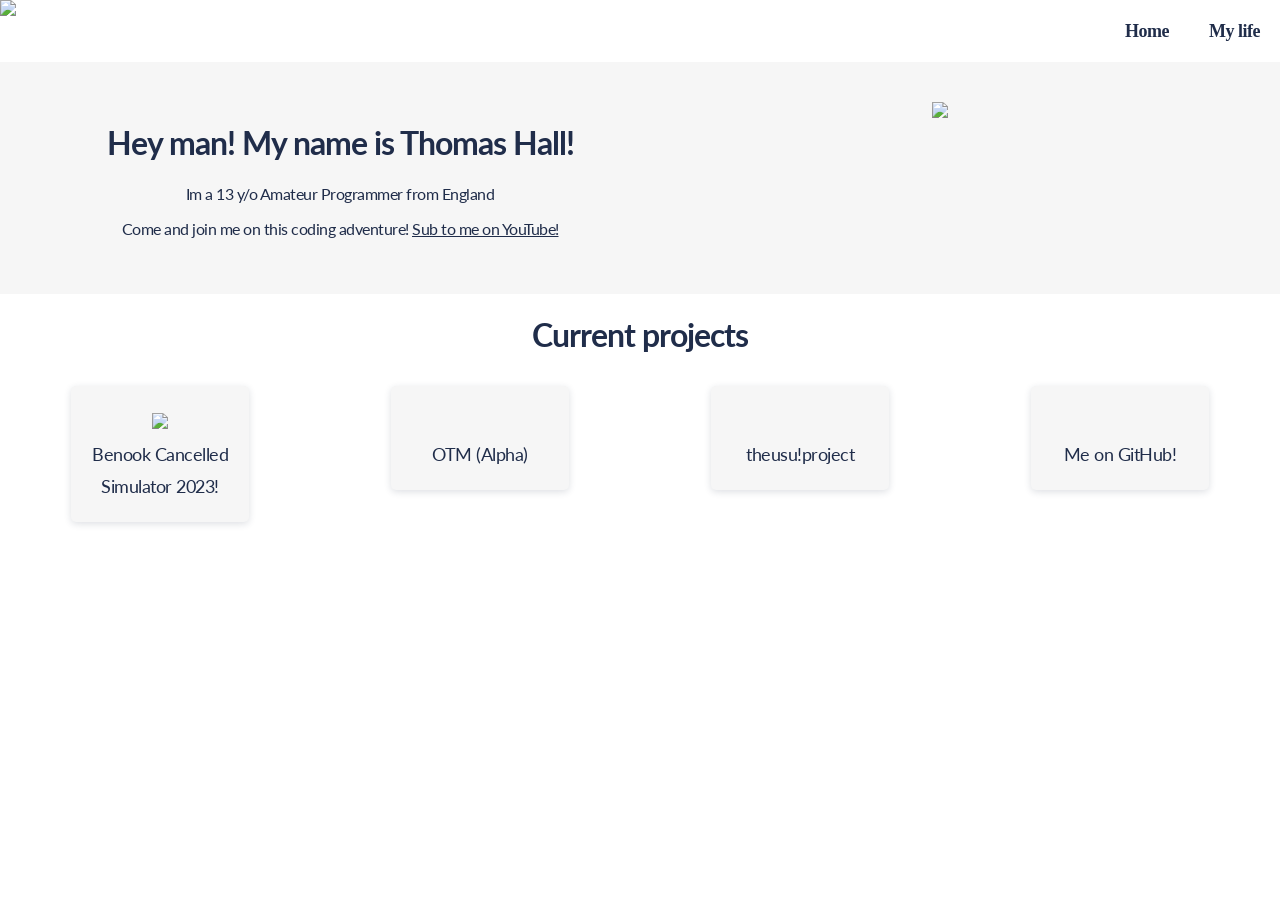
==== index.html @ 7e66f644 "Update index.html" ====
<!DOCTYPE html>
<html lang="en">
    <head>
        <title>WavetecRR</title>
        <meta name="viewport" content="width=device-width, initial-scale=1">
        <link href="https://fonts.googleapis.com/css?family=Lato|PT+Sans&display=swap" rel="stylesheet">
        <link rel="preconnect" href="https://fonts.gstatic.com">
<link href="https://fonts.googleapis.com/css2?family=Yantramanav&display=swap" rel="stylesheet">
    <meta name="viewport" content="width=device-width, initial-scale=1">
    <link rel="shortcut icon" type="image/x-icon" href="https://img.rec.net/az9td0gpk8id1dvz6zayithgd.jpg?cropSquare=true&width=192&height=192">
    <meta name="description" content="WavetecRR's Personal website innit"/>
        <meta property="og:image" content="https://files.catbox.moe/whvnnc.png"/>
        <meta property="og:image:secure_url" content="https://img.rec.net/az9td0gpk8id1dvz6zayithgd.jpg?cropSquare=true&width=192&height=192" />
        <link rel="stylesheet" href="https://d1azc1qln24ryf.cloudfront.net/114779/Socicon/style-cf.css?u8vidh">
        

        <!-- Styles -->
        <link rel="stylesheet" href="/styles/stylesheet.css">
        <link rel="stylesheet" href="/styles/homepage.css">
    </head>
    <body>
        <nav>
            <ul>
                <a href="/"><li class="logo"><img src="https://img.rec.net/az9td0gpk8id1dvz6zayithgd.jpg?cropSquare=true&width=192&height=192"></li></a>
                <a href="/life"><li>My life</li></a>
                <a href="/"><li>Home</li></a>
            </ul>
        </nav>
        <div class="top-section">
            <center>
                <h1>Hey man! My name is Thomas Hall!</h1>
                <p>Im a 13 y/o Amateur Programmer from England</p>
                <p>Come and join me on this coding adventure! <a href="https://youtube.co.uk/@wavetecrr">Sub to me on YouTube!</a></p>
               
            </center>
            <center class="second-part">
                <img src="https://img.rec.net/az9td0gpk8id1dvz6zayithgd.jpg?cropSquare=true&width=192&height=192" width="180px">
            </center>
        </div>
        <center><h1>Current projects</h1></center>
        <div class="homepage-grid" id="items4">
            <center>
                <a href="https://wavetecrr.github.io/bcs">
                    <button class="normal"><img src="https://wavetecrr.github.io/bcs/logo.png">
                        <br>
                        Benook Cancelled Simulator 2023!
                    </button>
                </a>
            </center>
            
            <center>
                <a href="/otm">
                    <button class="normal"><img src="" id="hyperlink">
                        <br>
                        OTM (Alpha)
                    </button>
                </a>
            </center>

            <center>
                <a href="/usu">
                    <button class="normal"><img src="">
                        <br>
                        theusu!project
                    </button>
                </a>
            </center>

            <center>
                <a href="https://github.com/wavetecrr">
                    <button class="normal"><img src="">
                        <br>
                        Me on GitHub!
                    </button>
                </a>
            </center>
        </div>
    </body>
</html>
---- styles/stylesheet.css ----
body {
    margin: 0;
    color: #202d4a;
    font-family: Lato;
    letter-spacing: -0.5px;
    font-size: 16px;
}
h1, h2, h3, h4, h5, h6 {
    font-family: Lato;
    letter-spacing: -1px;
}
button.normal {
    background: #f6f6f6;
    color: #202d4a;
    border: 0;
    box-shadow: 0px 2px 7px 0px #202d4a26;
    cursor: pointer;
    font-size: 18px;
    font-family: Lato;
    padding: 20px;
    border-radius: 5px;
    transition: 0.2s;
    letter-spacing: -0.5px;
    line-height: 32px;
    width: 178px;
}
button.normal img {
    width: 100%;
    max-width: 138px;
}
.homepage-grid button.normal {
    margin: 10px;
}
button.normal:hover {
    box-shadow: 0px 2px 7px 0px #202d4a40;
    transform: translate(0px, -5px);
}
nav li {
    float: right;
    border-top: 3px solid transparent;
    transition: 0.2s;
    font-family: Avenir;
    font-weight: bold;
    padding: 18px 20px;
    color: #202d4a;
    letter-spacing: -0.5px;
    font-size: 18px;
}
nav .logo {
    float: left;
    padding: 0;
    border: 0;
}
nav .logo img {
    height: 62px;
}
nav li:hover {
    border-top-color: #395083;
}
nav ul {
    list-style-type: none;
    margin: 0;
    padding: 0;
}
nav {
    display: flow-root;
    height: 62px;
}
@font-face {
    font-family: Avenir;
    src: url("/fonts/AvenirBold.otf") format("opentype"), url("/fonts/AvenirRegular.otf") format("opentype"), url("/fonts/AvenirLight.otf") format("opentype")
}
@font-face {
    font-family: Avenir;
    src: url("/fonts/Avenir.ttf") format("truetype")
}

/* Categories */
.category-header-container {
    height: 150px;
    width: 100%;
    overflow: hidden;
    background-position-y: center;
    background-size: cover;
}
.category-header-container#lkg {
    background-image: url(/images/lekrkoekj-fast.gif);
    background-color: white;
    background-repeat: repeat;
    background-size: contain;
}
.category-header-overlay {
    height: 150px;
    width: 100%;
    background: #1317198c;
    vertical-align: middle;
    backdrop-filter: blur(4px);
}
.category-header-overlay h1 {
    color: white;
    margin: 0;
    font-size: 80px;
}
@media only screen and (max-width: 930px) {
    .category-header-overlay h1 {
        font-size: 45px !important;
    }
    .category-header-title-container {
        transform: translateY(42px) !important;
    }
}
.category-header-title-container {
    transform: translateY(15px);
}
.category-grid {
    display: grid;
    grid-template-columns: calc(100% / 7) calc(100% / 7) calc(100% / 7) calc(100% / 7) calc(100% / 7) calc(100% / 7) calc(100% / 7);
    padding: 10px;
}
.category-button {
    border-radius: 5px;
    font-size: 16px;
    border: 0;
    padding: 0px 0px 10px 0px;
    overflow: hidden;
    cursor: pointer;
    margin-bottom: 10px;
    max-width: 162px;
    width: 100%;
    background: white;
    font-family: Avenir;
    transition: 0.3s;
    box-shadow: 0px 4px 30px 0px rgba(34,56,101,0.1);   
}
.category-button span {
    padding: 5px;
}
.category-button#blocked {
    color: #ea5f5f;
}
.category-button#blocked:hover span {
    font-size: 0px;
}
.category-button#blocked:hover span::after {
    font-size: 16px;
    content: 'Geblokkeerd!';
}
.category-button:hover, .category-button#blocked:hover {
    box-shadow: 0px 4px 30px 0px rgba(34, 56, 101, 0.18);
    color: #5facea;
}
.category-button img {
    width: 162px;
    height: 162px;
    padding-bottom: 5px;
}
@media only screen and (max-width: 1279px) {
    .category-grid {
        grid-template-columns: calc(100% / 6) calc(100% / 6) calc(100% / 6) calc(100% / 6) calc(100% / 6) calc(100% / 6);
    }
}
@media only screen and (max-width: 1060px) {
    .category-grid {
        grid-template-columns: 20% 20% 20% 20% 20%;
    }
}
@media only screen and (max-width: 875px) {
    .category-grid {
        grid-template-columns: 25% 25% 25% 25%;
    }
}
@media only screen and (max-width: 720px) {
    .category-grid {
        grid-template-columns: calc(100% / 3) calc(100% / 3) calc(100% / 3);
    }
}
@media only screen and (max-width:  540px) {
    .category-grid {
        grid-template-columns: 50% 50%;
    }
}
@media only screen and (max-width:  345px) {
    .category-grid {
        grid-template-columns: 100%;
    }
}

/* Game pages */
button#fullscreen {
    position: absolute;
    border-radius: 0px 0px 5px 0px;
    background: #ffffffe3;
    font-family: Avenir;
    font-size: 16px;
    padding: 20px;
    cursor: pointer;
    box-shadow: 0px 4px 30px 0px rgba(34,56,101,0.1);
    border: 0;
    transition: 0.3s;
}
button#fullscreen:hover {
    box-shadow: 0px 4px 30px 0px rgba(34, 56, 101, 0.18);
    background: white;
}
div#container object {
    box-shadow: 0px 4px 30px 0px rgba(34,56,101,0.1);
}
div#container {
    margin: 25px;
}
body.dark img[alt="Andere Geems"] {
    filter: invert(1);
}
div#container object, div#container iframe {
    width: 85vw;
    height: 100vh;
    border: 0;
}
.lkd-links {
    display: grid;
    grid-template-columns: calc(100% / 3) calc(100% / 3) calc(100% / 3);
}
@media (prefers-color-scheme: dark) {
    body {
        background: #131719;
        color: #e8e8e8;
    }
    nav li {
        color: #e8e8e8;
    }
    nav li:hover {
        border-top-color: #e8e8e8;
    }
    button.normal {
        background: #1b2022;
        color: #e8e8e8;
    }
    button.normal:hover {
        color: white;
    }
}
---- styles/homepage.css ----
.top-section {
    background: #f6f6f6;
    color: #202d4a;
    display: grid;
    grid-template-columns: 50% 50%;
    padding: 40px;
}
.top-section a {
    color: #202d4a;
    transition: 0.2s;
}
.top-section a:hover {
    color: #395083;
}
@font-face {
    font-family: 'Socicon';
    src:  url('/fonts/socicon/Socicon.eot');
    src:  url('/fonts/socicon/Socicon.eot#iefix') format('embedded-opentype'),
      url('/fonts/socicon/Socicon.woff2') format('woff2'),
      url('/fonts/socicon/Socicon.ttf') format('truetype'),
      url('/fonts/socicon/Socicon.woff') format('woff'),
      url('/fonts/socicon/Socicon.svg#Socicon') format('svg');
    font-weight: normal;
    font-style: normal;
  }
.social-icon {
    font-family: 'Socicon' !important;
    text-decoration: none;
    font-size: 46px;
    margin: 15px;
}
.homepage-grid#items4 {
    display: grid;
    grid-template-columns: 25% 25% 25% 25%;
}
.homepage-grid#items3 {
    display: grid;
    grid-template-columns: calc(100% / 3) calc(100% / 3) calc(100% / 3);
}
.homepage-grid#items2 {
    display: grid;
    grid-template-columns: 50% 50%;
}
.homepage-grid#items7 {
    display: grid;
    grid-template-columns: calc(100% / 7) calc(100% / 7) calc(100% / 7) calc(100% / 7) calc(100% / 7) calc(100% / 7) calc(100% / 7);
}
@media only screen and (max-width: 930px) {
    .second-part {
        display: none;
    }
    .top-section {
        grid-template-columns: 100%;
    }
}
@media only screen and (max-width: 1500px) {
    .homepage-grid#items7 {
        grid-template-columns: calc(100% / 6) calc(100% / 6) calc(100% / 6) calc(100% / 6) calc(100% / 6) calc(100% / 6);
    }
}
@media only screen and (max-width: 1323px) {
    .homepage-grid#items7 {
        grid-template-columns: 20% 20% 20% 20% 20%;
    }
}
@media only screen and (max-width: 1111px) {
    .homepage-grid#items7 {
        grid-template-columns: 25% 25% 25% 25%;
    }
}
@media only screen and (max-width: 891px) {
    .homepage-grid#items7 {
        grid-template-columns: calc(100% / 3) calc(100% / 3) calc(100% / 3);
    }
}
@media only screen and (max-width: 680px) {
    .homepage-grid#items7, .homepage-grid#items3 {
        grid-template-columns: 50% 50%;
    }
}
@media only screen and (max-width: 470px) {
    .homepage-grid#items7, .homepage-grid#items3, .homepage-grid#items2 {
        grid-template-columns: 100%;
    }
}
@media (prefers-color-scheme: dark) {
    .top-section {
        background: #1b2022;
        color: #e8e8e8;
    }
    .top-section a {
        color: #e8e8e8;
    }
    .top-section a:hover {
        color: white;
    }
    img#hyperlink {
        filter: invert(1);
    }
}
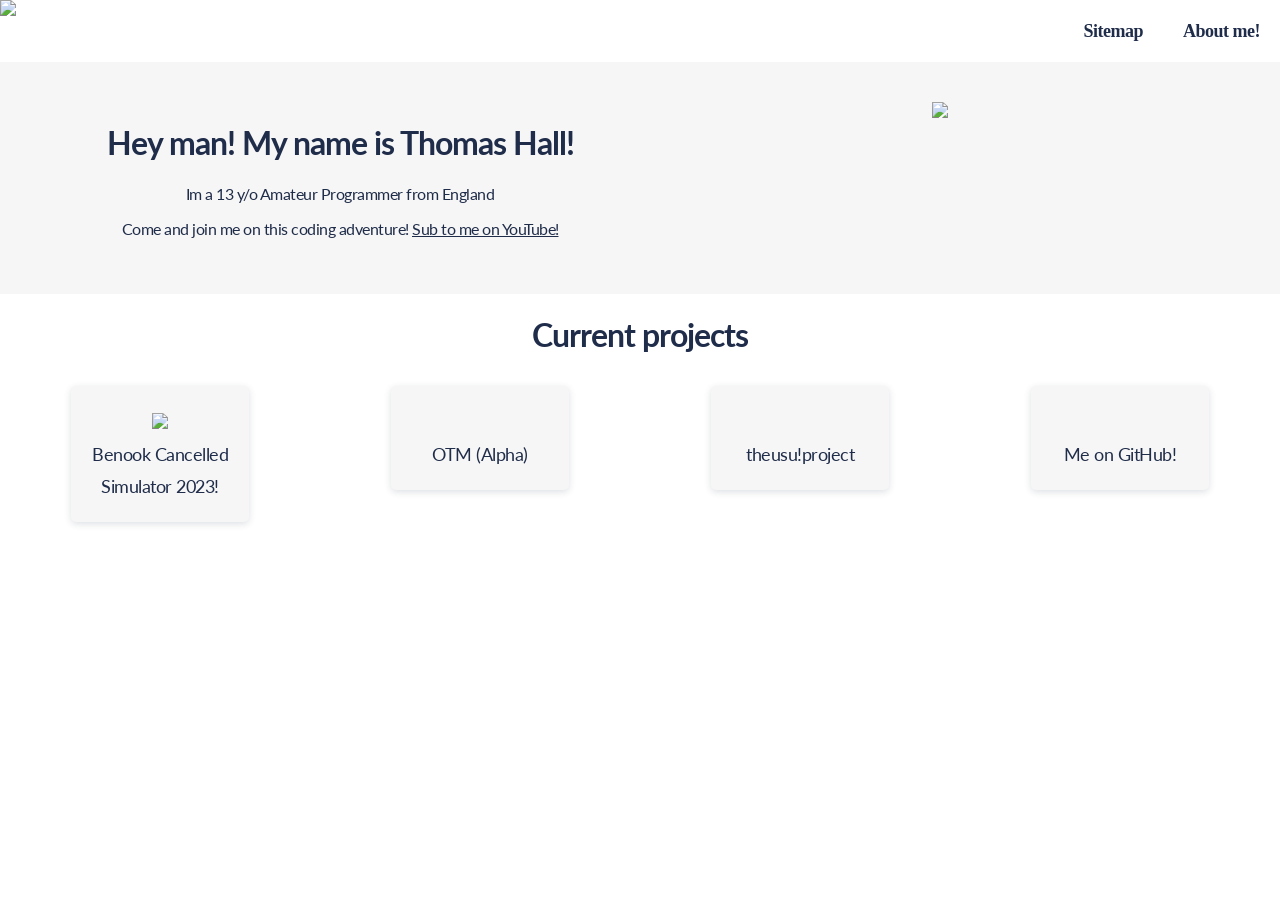
==== commit 8f63f60d: "Update index.html" ====
--- a/index.html
+++ b/index.html
@@ -9,8 +9,8 @@
     <meta name="viewport" content="width=device-width, initial-scale=1">
     <link rel="shortcut icon" type="image/x-icon" href="https://img.rec.net/az9td0gpk8id1dvz6zayithgd.jpg?cropSquare=true&width=192&height=192">
     <meta name="description" content="WavetecRR's Personal website innit"/>
-        <meta property="og:image" content="https://files.catbox.moe/whvnnc.png"/>
-        <meta property="og:image:secure_url" content="https://img.rec.net/az9td0gpk8id1dvz6zayithgd.jpg?cropSquare=true&width=192&height=192" />
+        <meta property="og:image" content="https://img.rec.net/9zx14uhvru0cu4iujfwxn5iuw.jpg?cropSquare=true&width=192&height=192"/>
+        <meta property="og:image:secure_url" content="https://img.rec.net/9zx14uhvru0cu4iujfwxn5iuw.jpg?cropSquare=true&width=192&height=192" />
         <link rel="stylesheet" href="https://d1azc1qln24ryf.cloudfront.net/114779/Socicon/style-cf.css?u8vidh">
         
 
@@ -21,9 +21,9 @@
     <body>
         <nav>
             <ul>
-                <a href="/"><li class="logo"><img src="https://img.rec.net/az9td0gpk8id1dvz6zayithgd.jpg?cropSquare=true&width=192&height=192"></li></a>
-                <a href="/life"><li>My life</li></a>
-                <a href="/"><li>Home</li></a>
+                <a href="/"><li class="logo"><img src="https://img.rec.net/9zx14uhvru0cu4iujfwxn5iuw.jpg?cropSquare=true&width=192&height=192"></li></a>
+                <a href="/wavetecrr"><li>About me!</li></a>
+                <a href="/sitemap"><li>Sitemap</li></a>
             </ul>
         </nav>
         <div class="top-section">
@@ -34,7 +34,7 @@
                
             </center>
             <center class="second-part">
-                <img src="https://img.rec.net/az9td0gpk8id1dvz6zayithgd.jpg?cropSquare=true&width=192&height=192" width="180px">
+                <img src="https://img.rec.net/9zx14uhvru0cu4iujfwxn5iuw.jpg?cropSquare=true&width=192&height=192" width="180px">
             </center>
         </div>
         <center><h1>Current projects</h1></center>
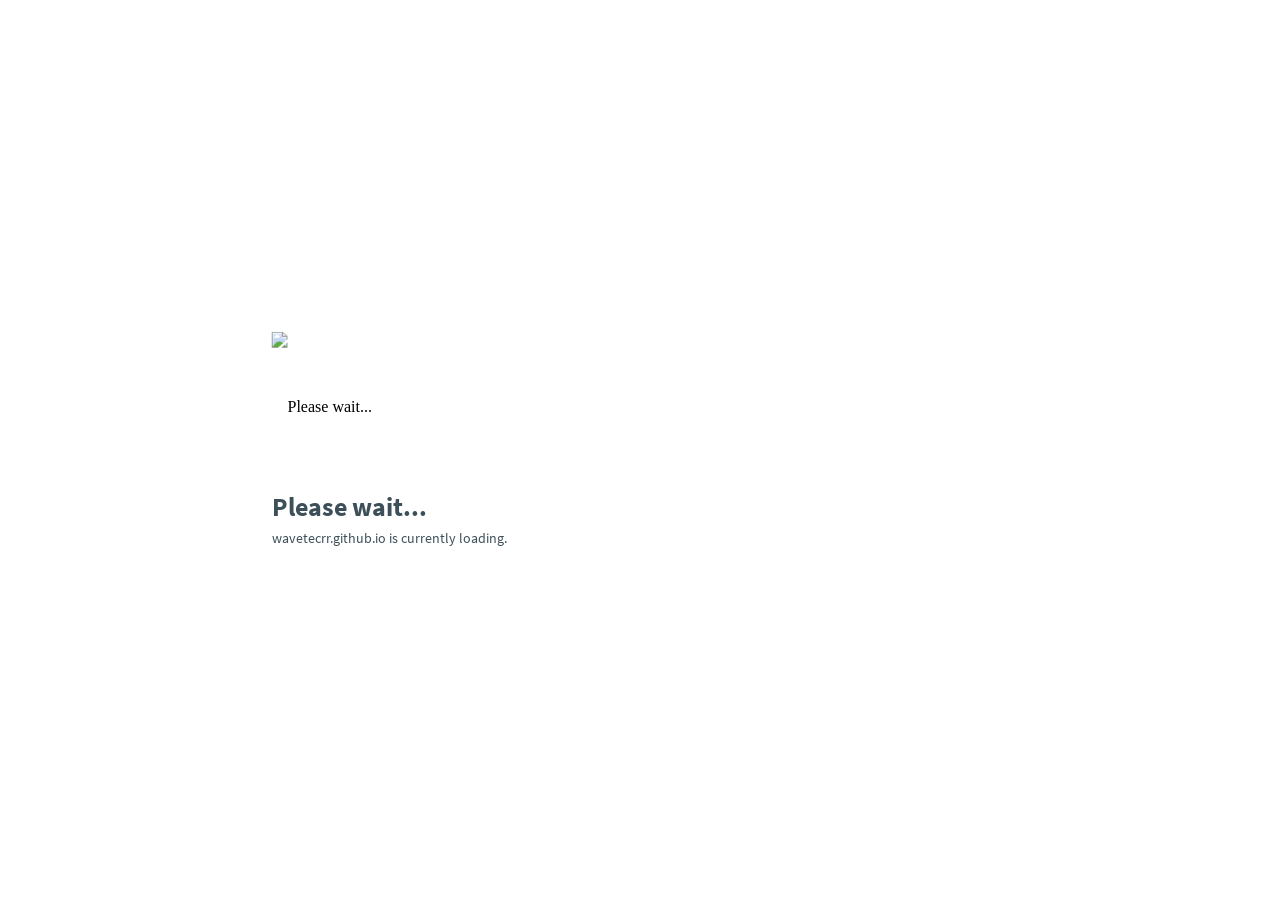
==== commit 4f9bb3ce: "Create index.html" ====
--- a/index.html
+++ b/index.html
@@ -1,79 +1,43 @@
 <!DOCTYPE html>
-<html lang="en">
-    <head>
-        <title>WavetecRR</title>
-        <meta name="viewport" content="width=device-width, initial-scale=1">
-        <link href="https://fonts.googleapis.com/css?family=Lato|PT+Sans&display=swap" rel="stylesheet">
-        <link rel="preconnect" href="https://fonts.gstatic.com">
-<link href="https://fonts.googleapis.com/css2?family=Yantramanav&display=swap" rel="stylesheet">
-    <meta name="viewport" content="width=device-width, initial-scale=1">
-    <link rel="shortcut icon" type="image/x-icon" href="https://img.rec.net/az9td0gpk8id1dvz6zayithgd.jpg?cropSquare=true&width=192&height=192">
-    <meta name="description" content="WavetecRR's Personal website innit"/>
-        <meta property="og:image" content="https://img.rec.net/9zx14uhvru0cu4iujfwxn5iuw.jpg?cropSquare=true&width=192&height=192"/>
-        <meta property="og:image:secure_url" content="https://img.rec.net/9zx14uhvru0cu4iujfwxn5iuw.jpg?cropSquare=true&width=192&height=192" />
-        <link rel="stylesheet" href="https://d1azc1qln24ryf.cloudfront.net/114779/Socicon/style-cf.css?u8vidh">
-        
+<!-- saved from url=(0043)https://www.btl.com/viewer_not_whitelisted/ -->
+<html lang="en" class="gr__btl_com"><head><meta http-equiv="Content-Type" content="text/html; charset=UTF-8">
+	
+	<meta http-equiv="X-UA-Compatible" content="IE=edge">
+	<meta name="viewport" content="width=device-width, initial-scale=1">
 
-        <!-- Styles -->
-        <link rel="stylesheet" href="/styles/stylesheet.css">
-        <link rel="stylesheet" href="/styles/homepage.css">
-    </head>
-    <body>
-        <nav>
-            <ul>
-                <a href="/"><li class="logo"><img src="https://img.rec.net/9zx14uhvru0cu4iujfwxn5iuw.jpg?cropSquare=true&width=192&height=192"></li></a>
-                <a href="/wavetecrr"><li>About me!</li></a>
-                <a href="/sitemap"><li>Sitemap</li></a>
-            </ul>
-        </nav>
-        <div class="top-section">
-            <center>
-                <h1>Hey man! My name is Thomas Hall!</h1>
-                <p>Im a 13 y/o Amateur Programmer from England</p>
-                <p>Come and join me on this coding adventure! <a href="https://youtube.co.uk/@wavetecrr">Sub to me on YouTube!</a></p>
-               
-            </center>
-            <center class="second-part">
-                <img src="https://img.rec.net/9zx14uhvru0cu4iujfwxn5iuw.jpg?cropSquare=true&width=192&height=192" width="180px">
-            </center>
-        </div>
-        <center><h1>Current projects</h1></center>
-        <div class="homepage-grid" id="items4">
-            <center>
-                <a href="https://wavetecrr.github.io/bcs">
-                    <button class="normal"><img src="https://wavetecrr.github.io/bcs/logo.png">
-                        <br>
-                        Benook Cancelled Simulator 2023!
-                    </button>
-                </a>
-            </center>
-            
-            <center>
-                <a href="/otm">
-                    <button class="normal"><img src="" id="hyperlink">
-                        <br>
-                        OTM (Alpha)
-                    </button>
-                </a>
-            </center>
+	<title>Oof!</title>
 
-            <center>
-                <a href="/usu">
-                    <button class="normal"><img src="">
-                        <br>
-                        theusu!project
-                    </button>
-                </a>
-            </center>
+	<!-- Google font -->
 
-            <center>
-                <a href="https://github.com/wavetecrr">
-                    <button class="normal"><img src="">
-                        <br>
-                        Me on GitHub!
-                    </button>
-                </a>
-            </center>
-        </div>
-    </body>
-</html>
+	<link href="./css/font.css" rel="stylesheet">
+
+	<!-- Custom stlylesheet -->
+	<link type="text/css" rel="stylesheet" href="./css/style.css">
+
+
+	<!-- HTML5 shim and Respond.js for IE8 support of HTML5 elements and media queries -->
+	<!-- WARNING: Respond.js doesn't work if you view the page via file:// -->
+	<!--[if lt IE 9]>
+		  <script src="https://oss.maxcdn.com/html5shiv/3.7.3/html5shiv.min.js"></script>
+		  <script src="https://oss.maxcdn.com/respond/1.4.2/respond.min.js"></script>
+		<![endif]-->
+
+</head>
+
+<body data-gr-c-s-loaded="true">
+
+	<div id="notfound">
+		<div class="notfound">
+			<div class="notfound-404">
+				<img src="https://ssl.gstatic.com/accounts/ui/progress_spinner_color_20dp_4x.gif" alt="Please wait...">
+			</div>
+			<h2>Please wait...</h2>
+			<p>wavetecrr.github.io is currently loading.</p>
+			
+		</div>
+	</div>
+
+<meta http-equiv="Refresh" content="5; url='/home'" />
+
+
+</body></html>
--- a/css/font.css
+++ b/css/font.css
@@ -0,0 +1,224 @@
+/* cyrillic-ext */
+@font-face {
+  font-family: 'Source Sans Pro';
+  font-style: italic;
+  font-weight: 700;
+  src: local('Source Sans Pro Bold Italic'), local('SourceSansPro-BoldItalic'), url(../fonts/sourcesans/6xKwdSBYKcSV-LCoeQqfX1RYOo3qPZZclSdh18Smxg.woff2) format('woff2');
+  unicode-range: U+0460-052F, U+1C80-1C88, U+20B4, U+2DE0-2DFF, U+A640-A69F, U+FE2E-FE2F;
+}
+/* cyrillic */
+@font-face {
+  font-family: 'Source Sans Pro';
+  font-style: italic;
+  font-weight: 700;
+  src: local('Source Sans Pro Bold Italic'), local('SourceSansPro-BoldItalic'), url(../fonts/sourcesans/6xKwdSBYKcSV-LCoeQqfX1RYOo3qPZZclSdo18Smxg.woff2) format('woff2');
+  unicode-range: U+0400-045F, U+0490-0491, U+04B0-04B1, U+2116;
+}
+/* greek-ext */
+@font-face {
+  font-family: 'Source Sans Pro';
+  font-style: italic;
+  font-weight: 700;
+  src: local('Source Sans Pro Bold Italic'), local('SourceSansPro-BoldItalic'), url(../fonts/sourcesans/6xKwdSBYKcSV-LCoeQqfX1RYOo3qPZZclSdg18Smxg.woff2) format('woff2');
+  unicode-range: U+1F00-1FFF;
+}
+/* greek */
+@font-face {
+  font-family: 'Source Sans Pro';
+  font-style: italic;
+  font-weight: 700;
+  src: local('Source Sans Pro Bold Italic'), local('SourceSansPro-BoldItalic'), url(../fonts/sourcesans/6xKwdSBYKcSV-LCoeQqfX1RYOo3qPZZclSdv18Smxg.woff2) format('woff2');
+  unicode-range: U+0370-03FF;
+}
+/* vietnamese */
+@font-face {
+  font-family: 'Source Sans Pro';
+  font-style: italic;
+  font-weight: 700;
+  src: local('Source Sans Pro Bold Italic'), local('SourceSansPro-BoldItalic'), url(../fonts/sourcesans/6xKwdSBYKcSV-LCoeQqfX1RYOo3qPZZclSdj18Smxg.woff2) format('woff2');
+  unicode-range: U+0102-0103, U+0110-0111, U+1EA0-1EF9, U+20AB;
+}
+/* latin-ext */
+@font-face {
+  font-family: 'Source Sans Pro';
+  font-style: italic;
+  font-weight: 700;
+  src: local('Source Sans Pro Bold Italic'), local('SourceSansPro-BoldItalic'), url(../fonts/sourcesans/6xKwdSBYKcSV-LCoeQqfX1RYOo3qPZZclSdi18Smxg.woff2) format('woff2');
+  unicode-range: U+0100-024F, U+0259, U+1E00-1EFF, U+2020, U+20A0-20AB, U+20AD-20CF, U+2113, U+2C60-2C7F, U+A720-A7FF;
+}
+/* latin */
+@font-face {
+  font-family: 'Source Sans Pro';
+  font-style: italic;
+  font-weight: 700;
+  src: local('Source Sans Pro Bold Italic'), local('SourceSansPro-BoldItalic'), url(../fonts/sourcesans/6xKwdSBYKcSV-LCoeQqfX1RYOo3qPZZclSds18Q.woff2) format('woff2');
+  unicode-range: U+0000-00FF, U+0131, U+0152-0153, U+02BB-02BC, U+02C6, U+02DA, U+02DC, U+2000-206F, U+2074, U+20AC, U+2122, U+2191, U+2193, U+2212, U+2215, U+FEFF, U+FFFD;
+}
+/* cyrillic-ext */
+@font-face {
+  font-family: 'Source Sans Pro';
+  font-style: normal;
+  font-weight: 400;
+  src: local('Source Sans Pro Regular'), local('SourceSansPro-Regular'), url(../fonts/sourcesans/6xK3dSBYKcSV-LCoeQqfX1RYOo3qNa7lqDY.woff2) format('woff2');
+  unicode-range: U+0460-052F, U+1C80-1C88, U+20B4, U+2DE0-2DFF, U+A640-A69F, U+FE2E-FE2F;
+}
+/* cyrillic */
+@font-face {
+  font-family: 'Source Sans Pro';
+  font-style: normal;
+  font-weight: 400;
+  src: local('Source Sans Pro Regular'), local('SourceSansPro-Regular'), url(../fonts/sourcesans/6xK3dSBYKcSV-LCoeQqfX1RYOo3qPK7lqDY.woff2) format('woff2');
+  unicode-range: U+0400-045F, U+0490-0491, U+04B0-04B1, U+2116;
+}
+/* greek-ext */
+@font-face {
+  font-family: 'Source Sans Pro';
+  font-style: normal;
+  font-weight: 400;
+  src: local('Source Sans Pro Regular'), local('SourceSansPro-Regular'), url(../fonts/sourcesans/6xK3dSBYKcSV-LCoeQqfX1RYOo3qNK7lqDY.woff2) format('woff2');
+  unicode-range: U+1F00-1FFF;
+}
+/* greek */
+@font-face {
+  font-family: 'Source Sans Pro';
+  font-style: normal;
+  font-weight: 400;
+  src: local('Source Sans Pro Regular'), local('SourceSansPro-Regular'), url(../fonts/sourcesans/6xK3dSBYKcSV-LCoeQqfX1RYOo3qO67lqDY.woff2) format('woff2');
+  unicode-range: U+0370-03FF;
+}
+/* vietnamese */
+@font-face {
+  font-family: 'Source Sans Pro';
+  font-style: normal;
+  font-weight: 400;
+  src: local('Source Sans Pro Regular'), local('SourceSansPro-Regular'), url(../fonts/sourcesans/6xK3dSBYKcSV-LCoeQqfX1RYOo3qN67lqDY.woff2) format('woff2');
+  unicode-range: U+0102-0103, U+0110-0111, U+1EA0-1EF9, U+20AB;
+}
+/* latin-ext */
+@font-face {
+  font-family: 'Source Sans Pro';
+  font-style: normal;
+  font-weight: 400;
+  src: local('Source Sans Pro Regular'), local('SourceSansPro-Regular'), url(../fonts/sourcesans/6xK3dSBYKcSV-LCoeQqfX1RYOo3qNq7lqDY.woff2) format('woff2');
+  unicode-range: U+0100-024F, U+0259, U+1E00-1EFF, U+2020, U+20A0-20AB, U+20AD-20CF, U+2113, U+2C60-2C7F, U+A720-A7FF;
+}
+/* latin */
+@font-face {
+  font-family: 'Source Sans Pro';
+  font-style: normal;
+  font-weight: 400;
+  src: local('Source Sans Pro Regular'), local('SourceSansPro-Regular'), url(../fonts/sourcesans/6xK3dSBYKcSV-LCoeQqfX1RYOo3qOK7l.woff2) format('woff2');
+  unicode-range: U+0000-00FF, U+0131, U+0152-0153, U+02BB-02BC, U+02C6, U+02DA, U+02DC, U+2000-206F, U+2074, U+20AC, U+2122, U+2191, U+2193, U+2212, U+2215, U+FEFF, U+FFFD;
+}
+/* cyrillic-ext */
+@font-face {
+  font-family: 'Source Sans Pro';
+  font-style: normal;
+  font-weight: 600;
+  src: local('Source Sans Pro SemiBold'), local('SourceSansPro-SemiBold'), url(../fonts/sourcesans/6xKydSBYKcSV-LCoeQqfX1RYOo3i54rwmhduz8A.woff2) format('woff2');
+  unicode-range: U+0460-052F, U+1C80-1C88, U+20B4, U+2DE0-2DFF, U+A640-A69F, U+FE2E-FE2F;
+}
+/* cyrillic */
+@font-face {
+  font-family: 'Source Sans Pro';
+  font-style: normal;
+  font-weight: 600;
+  src: local('Source Sans Pro SemiBold'), local('SourceSansPro-SemiBold'), url(../fonts/sourcesans/6xKydSBYKcSV-LCoeQqfX1RYOo3i54rwkxduz8A.woff2) format('woff2');
+  unicode-range: U+0400-045F, U+0490-0491, U+04B0-04B1, U+2116;
+}
+/* greek-ext */
+@font-face {
+  font-family: 'Source Sans Pro';
+  font-style: normal;
+  font-weight: 600;
+  src: local('Source Sans Pro SemiBold'), local('SourceSansPro-SemiBold'), url(../fonts/sourcesans/6xKydSBYKcSV-LCoeQqfX1RYOo3i54rwmxduz8A.woff2) format('woff2');
+  unicode-range: U+1F00-1FFF;
+}
+/* greek */
+@font-face {
+  font-family: 'Source Sans Pro';
+  font-style: normal;
+  font-weight: 600;
+  src: local('Source Sans Pro SemiBold'), local('SourceSansPro-SemiBold'), url(../fonts/sourcesans/6xKydSBYKcSV-LCoeQqfX1RYOo3i54rwlBduz8A.woff2) format('woff2');
+  unicode-range: U+0370-03FF;
+}
+/* vietnamese */
+@font-face {
+  font-family: 'Source Sans Pro';
+  font-style: normal;
+  font-weight: 600;
+  src: local('Source Sans Pro SemiBold'), local('SourceSansPro-SemiBold'), url(../fonts/sourcesans/6xKydSBYKcSV-LCoeQqfX1RYOo3i54rwmBduz8A.woff2) format('woff2');
+  unicode-range: U+0102-0103, U+0110-0111, U+1EA0-1EF9, U+20AB;
+}
+/* latin-ext */
+@font-face {
+  font-family: 'Source Sans Pro';
+  font-style: normal;
+  font-weight: 600;
+  src: local('Source Sans Pro SemiBold'), local('SourceSansPro-SemiBold'), url(../fonts/sourcesans/6xKydSBYKcSV-LCoeQqfX1RYOo3i54rwmRduz8A.woff2) format('woff2');
+  unicode-range: U+0100-024F, U+0259, U+1E00-1EFF, U+2020, U+20A0-20AB, U+20AD-20CF, U+2113, U+2C60-2C7F, U+A720-A7FF;
+}
+/* latin */
+@font-face {
+  font-family: 'Source Sans Pro';
+  font-style: normal;
+  font-weight: 600;
+  src: local('Source Sans Pro SemiBold'), local('SourceSansPro-SemiBold'), url(../fonts/sourcesans/6xKydSBYKcSV-LCoeQqfX1RYOo3i54rwlxdu.woff2) format('woff2');
+  unicode-range: U+0000-00FF, U+0131, U+0152-0153, U+02BB-02BC, U+02C6, U+02DA, U+02DC, U+2000-206F, U+2074, U+20AC, U+2122, U+2191, U+2193, U+2212, U+2215, U+FEFF, U+FFFD;
+}
+/* cyrillic-ext */
+@font-face {
+  font-family: 'Source Sans Pro';
+  font-style: normal;
+  font-weight: 700;
+  src: local('Source Sans Pro Bold'), local('SourceSansPro-Bold'), url(../fonts/sourcesans/6xKydSBYKcSV-LCoeQqfX1RYOo3ig4vwmhduz8A.woff2) format('woff2');
+  unicode-range: U+0460-052F, U+1C80-1C88, U+20B4, U+2DE0-2DFF, U+A640-A69F, U+FE2E-FE2F;
+}
+/* cyrillic */
+@font-face {
+  font-family: 'Source Sans Pro';
+  font-style: normal;
+  font-weight: 700;
+  src: local('Source Sans Pro Bold'), local('SourceSansPro-Bold'), url(../fonts/sourcesans/6xKydSBYKcSV-LCoeQqfX1RYOo3ig4vwkxduz8A.woff2) format('woff2');
+  unicode-range: U+0400-045F, U+0490-0491, U+04B0-04B1, U+2116;
+}
+/* greek-ext */
+@font-face {
+  font-family: 'Source Sans Pro';
+  font-style: normal;
+  font-weight: 700;
+  src: local('Source Sans Pro Bold'), local('SourceSansPro-Bold'), url(../fonts/sourcesans/6xKydSBYKcSV-LCoeQqfX1RYOo3ig4vwmxduz8A.woff2) format('woff2');
+  unicode-range: U+1F00-1FFF;
+}
+/* greek */
+@font-face {
+  font-family: 'Source Sans Pro';
+  font-style: normal;
+  font-weight: 700;
+  src: local('Source Sans Pro Bold'), local('SourceSansPro-Bold'), url(../fonts/sourcesans/6xKydSBYKcSV-LCoeQqfX1RYOo3ig4vwlBduz8A.woff2) format('woff2');
+  unicode-range: U+0370-03FF;
+}
+/* vietnamese */
+@font-face {
+  font-family: 'Source Sans Pro';
+  font-style: normal;
+  font-weight: 700;
+  src: local('Source Sans Pro Bold'), local('SourceSansPro-Bold'), url(../fonts/sourcesans/6xKydSBYKcSV-LCoeQqfX1RYOo3ig4vwmBduz8A.woff2) format('woff2');
+  unicode-range: U+0102-0103, U+0110-0111, U+1EA0-1EF9, U+20AB;
+}
+/* latin-ext */
+@font-face {
+  font-family: 'Source Sans Pro';
+  font-style: normal;
+  font-weight: 700;
+  src: local('Source Sans Pro Bold'), local('SourceSansPro-Bold'), url(../fonts/sourcesans/6xKydSBYKcSV-LCoeQqfX1RYOo3ig4vwmRduz8A.woff2) format('woff2');
+  unicode-range: U+0100-024F, U+0259, U+1E00-1EFF, U+2020, U+20A0-20AB, U+20AD-20CF, U+2113, U+2C60-2C7F, U+A720-A7FF;
+}
+/* latin */
+@font-face {
+  font-family: 'Source Sans Pro';
+  font-style: normal;
+  font-weight: 700;
+  src: local('Source Sans Pro Bold'), local('SourceSansPro-Bold'), url(../fonts/sourcesans/6xKydSBYKcSV-LCoeQqfX1RYOo3ig4vwlxdu.woff2) format('woff2');
+  unicode-range: U+0000-00FF, U+0131, U+0152-0153, U+02BB-02BC, U+02C6, U+02DA, U+02DC, U+2000-206F, U+2074, U+20AC, U+2122, U+2191, U+2193, U+2212, U+2215, U+FEFF, U+FFFD;
+}
--- a/css/style.css
+++ b/css/style.css
@@ -0,0 +1,98 @@
+* {
+  -webkit-box-sizing: border-box;
+          box-sizing: border-box;
+}
+
+body {
+  padding: 0;
+  margin: 0;
+}
+
+#notfound {
+  position: relative;
+  height: 100vh;
+}
+
+#notfound .notfound {
+  position: absolute;
+  left: 50%;
+  top: 50%;
+  -webkit-transform: translate(-50%, -50%);
+      -ms-transform: translate(-50%, -50%);
+          transform: translate(-50%, -50%);
+}
+
+.notfound {
+  max-width: 767px;
+  width: 100%;
+  line-height: 1.4;
+  padding: 0px 15px;
+}
+
+.notfound .notfound-404 {
+  position: relative;
+  height: 150px;
+  line-height: 150px;
+  margin-bottom: -15px;
+}
+
+.notfound .notfound-404 h1 {
+  font-family: 'Source Sans Pro', sans-serif;
+  font-size: 150px;
+  font-weight: 700i;
+  margin: 0px;
+  background: url('../img/text.png');
+    opacity: 0.5;
+    filter: alpha(opacity=50); /* For IE8 and earlier */
+  -webkit-background-clip: text;
+  -webkit-text-fill-color: transparent;
+  background-size: cover;
+  background-position: center;
+}
+
+.notfound h2 {
+  font-family: 'Source Sans Pro', sans-serif;
+  font-size: 26px;
+  font-weight: 700;
+    color: #3D505A;
+  margin-bottom: -10px;
+}
+
+.notfound p {
+  font-family: 'Source Sans Pro', sans-serif;
+  font-size: 14px;
+  font-weight: 400;
+  color: #3D505A;
+  margin-bottom: 20px;
+}
+
+.notfound a {
+  font-family: 'Source Sans Pro', sans-serif;
+  display: inline-block;
+  text-transform: uppercase;
+  color: #fff;
+  text-decoration: none;
+  border: none;
+  background: #2694D3;
+  padding: 10px 40px;
+  font-size: 14px;
+  font-weight: 600;
+  border-radius: 1px;
+  margin-top: 15px;
+  -webkit-transition: 0.2s all;
+  transition: 0.2s all;
+}
+
+.notfound a:hover {
+  opacity: 0.8;
+}
+
+@media only screen and (max-width: 767px) {
+  .notfound .notfound-404 {
+    height: 110px;
+    line-height: 110px;
+  }
+  .notfound .notfound-404 h1 {
+    font-size: 120px;
+  }
+}
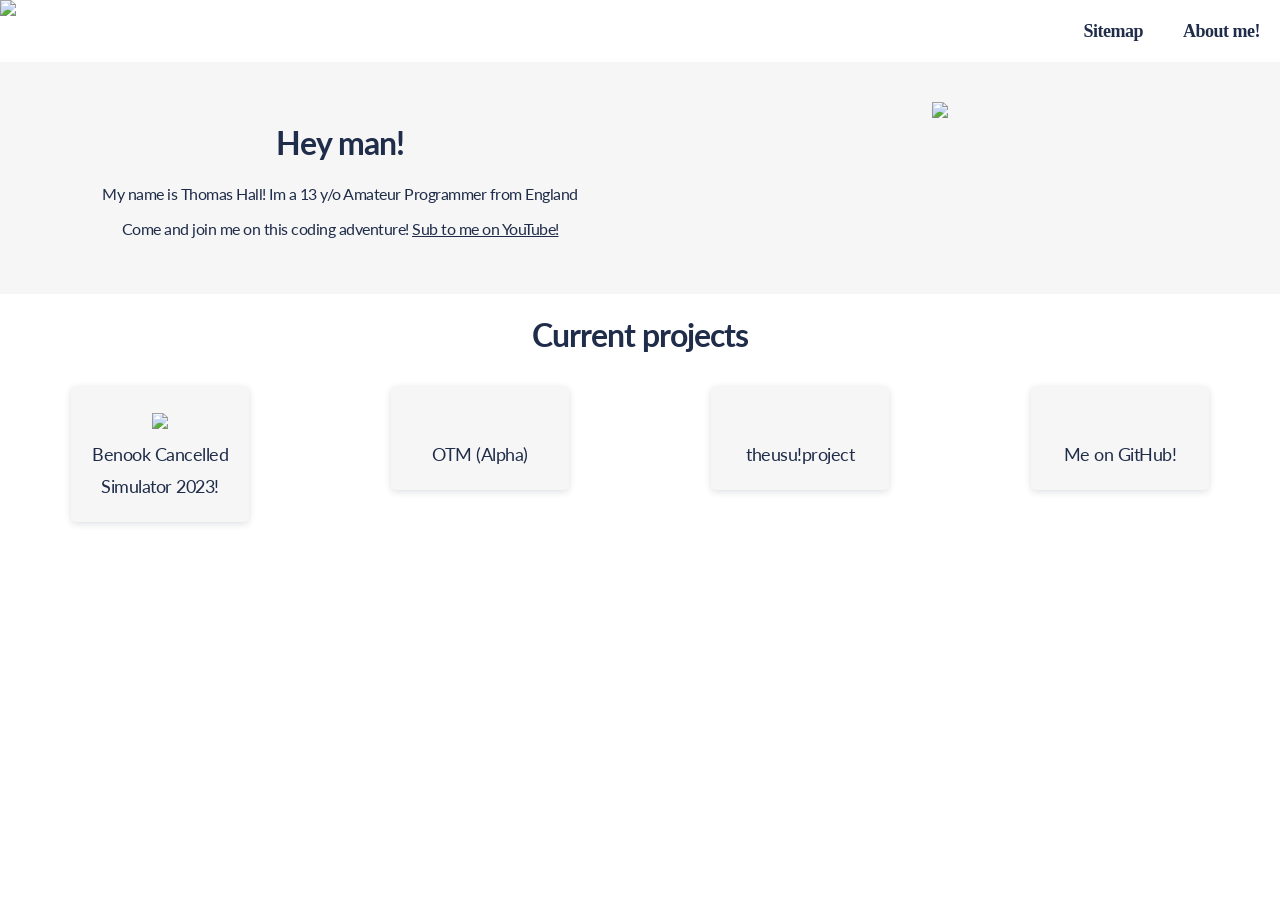
==== commit b0c2087e: "Rename home.html to index.html" ====
--- a/index.html
+++ b/index.html
@@ -1,43 +1,79 @@
 <!DOCTYPE html>
-<!-- saved from url=(0043)https://www.btl.com/viewer_not_whitelisted/ -->
-<html lang="en" class="gr__btl_com"><head><meta http-equiv="Content-Type" content="text/html; charset=UTF-8">
-	
-	<meta http-equiv="X-UA-Compatible" content="IE=edge">
-	<meta name="viewport" content="width=device-width, initial-scale=1">
+<html lang="en">
+    <head>
+        <title>WavetecRR</title>
+        <meta name="viewport" content="width=device-width, initial-scale=1">
+        <link href="https://fonts.googleapis.com/css?family=Lato|PT+Sans&display=swap" rel="stylesheet">
+        <link rel="preconnect" href="https://fonts.gstatic.com">
+<link href="https://fonts.googleapis.com/css2?family=Yantramanav&display=swap" rel="stylesheet">
+    <meta name="viewport" content="width=device-width, initial-scale=1">
+    <link rel="shortcut icon" type="image/x-icon" href="https://img.rec.net/az9td0gpk8id1dvz6zayithgd.jpg?cropSquare=true&width=192&height=192">
+    <meta name="description" content="WavetecRR's Personal website innit"/>
+        <meta property="og:image" content="https://img.rec.net/9zx14uhvru0cu4iujfwxn5iuw.jpg?cropSquare=true&width=192&height=192"/>
+        <meta property="og:image:secure_url" content="https://img.rec.net/9zx14uhvru0cu4iujfwxn5iuw.jpg?cropSquare=true&width=192&height=192" />
+        <link rel="stylesheet" href="https://d1azc1qln24ryf.cloudfront.net/114779/Socicon/style-cf.css?u8vidh">
+        
 
-	<title>Oof!</title>
+        <!-- Styles -->
+        <link rel="stylesheet" href="/styles/stylesheet.css">
+        <link rel="stylesheet" href="/styles/homepage.css">
+    </head>
+    <body>
+        <nav>
+            <ul>
+                <a href="/"><li class="logo"><img src="https://img.rec.net/9zx14uhvru0cu4iujfwxn5iuw.jpg?cropSquare=true&width=192&height=192"></li></a>
+                <a href="/wavetecrr"><li>About me!</li></a>
+                <a href="/sitemap"><li>Sitemap</li></a>
+            </ul>
+        </nav>
+        <div class="top-section">
+            <center>
+                <h1>Hey man!</h1>
+                <p>My name is Thomas Hall! Im a 13 y/o Amateur Programmer from England</p>
+                <p>Come and join me on this coding adventure! <a href="https://youtube.co.uk/@wavetecrr">Sub to me on YouTube!</a></p>
+               
+            </center>
+            <center class="second-part">
+                <img src="https://img.rec.net/9zx14uhvru0cu4iujfwxn5iuw.jpg?cropSquare=true&width=192&height=192" width="180px">
+            </center>
+        </div>
+        <center><h1>Current projects</h1></center>
+        <div class="homepage-grid" id="items4">
+            <center>
+                <a href="https://wavetecrr.github.io/bcs">
+                    <button class="normal"><img src="https://wavetecrr.github.io/bcs/logo.png">
+                        <br>
+                        Benook Cancelled Simulator 2023!
+                    </button>
+                </a>
+            </center>
+            
+            <center>
+                <a href="/otm">
+                    <button class="normal"><img src="" id="hyperlink">
+                        <br>
+                        OTM (Alpha)
+                    </button>
+                </a>
+            </center>
 
-	<!-- Google font -->
+            <center>
+                <a href="/usu">
+                    <button class="normal"><img src="">
+                        <br>
+                        theusu!project
+                    </button>
+                </a>
+            </center>
 
-	<link href="./css/font.css" rel="stylesheet">
-
-	<!-- Custom stlylesheet -->
-	<link type="text/css" rel="stylesheet" href="./css/style.css">
-
-
-	<!-- HTML5 shim and Respond.js for IE8 support of HTML5 elements and media queries -->
-	<!-- WARNING: Respond.js doesn't work if you view the page via file:// -->
-	<!--[if lt IE 9]>
-		  <script src="https://oss.maxcdn.com/html5shiv/3.7.3/html5shiv.min.js"></script>
-		  <script src="https://oss.maxcdn.com/respond/1.4.2/respond.min.js"></script>
-		<![endif]-->
-
-</head>
-
-<body data-gr-c-s-loaded="true">
-
-	<div id="notfound">
-		<div class="notfound">
-			<div class="notfound-404">
-				<img src="https://ssl.gstatic.com/accounts/ui/progress_spinner_color_20dp_4x.gif" alt="Please wait...">
-			</div>
-			<h2>Please wait...</h2>
-			<p>wavetecrr.github.io is currently loading.</p>
-			
-		</div>
-	</div>
-
-<meta http-equiv="Refresh" content="5; url='/home'" />
-
-
-</body></html>
+            <center>
+                <a href="https://github.com/wavetecrr">
+                    <button class="normal"><img src="">
+                        <br>
+                        Me on GitHub!
+                    </button>
+                </a>
+            </center>
+        </div>
+    </body>
+</html>
--- a/styles/stylesheet.css
+++ b/styles/stylesheet.css
@@ -0,0 +1,241 @@
+body {
+    margin: 0;
+    color: #202d4a;
+    font-family: Lato;
+    letter-spacing: -0.5px;
+    font-size: 16px;
+}
+h1, h2, h3, h4, h5, h6 {
+    font-family: Lato;
+    letter-spacing: -1px;
+}
+button.normal {
+    background: #f6f6f6;
+    color: #202d4a;
+    border: 0;
+    box-shadow: 0px 2px 7px 0px #202d4a26;
+    cursor: pointer;
+    font-size: 18px;
+    font-family: Lato;
+    padding: 20px;
+    border-radius: 5px;
+    transition: 0.2s;
+    letter-spacing: -0.5px;
+    line-height: 32px;
+    width: 178px;
+}
+button.normal img {
+    width: 100%;
+    max-width: 138px;
+}
+.homepage-grid button.normal {
+    margin: 10px;
+}
+button.normal:hover {
+    box-shadow: 0px 2px 7px 0px #202d4a40;
+    transform: translate(0px, -5px);
+}
+nav li {
+    float: right;
+    border-top: 3px solid transparent;
+    transition: 0.2s;
+    font-family: Avenir;
+    font-weight: bold;
+    padding: 18px 20px;
+    color: #202d4a;
+    letter-spacing: -0.5px;
+    font-size: 18px;
+}
+nav .logo {
+    float: left;
+    padding: 0;
+    border: 0;
+}
+nav .logo img {
+    height: 62px;
+}
+nav li:hover {
+    border-top-color: #395083;
+}
+nav ul {
+    list-style-type: none;
+    margin: 0;
+    padding: 0;
+}
+nav {
+    display: flow-root;
+    height: 62px;
+}
+@font-face {
+    font-family: Avenir;
+    src: url("/fonts/AvenirBold.otf") format("opentype"), url("/fonts/AvenirRegular.otf") format("opentype"), url("/fonts/AvenirLight.otf") format("opentype")
+}
+@font-face {
+    font-family: Avenir;
+    src: url("/fonts/Avenir.ttf") format("truetype")
+}
+
+/* Categories */
+.category-header-container {
+    height: 150px;
+    width: 100%;
+    overflow: hidden;
+    background-position-y: center;
+    background-size: cover;
+}
+.category-header-container#lkg {
+    background-image: url(/images/lekrkoekj-fast.gif);
+    background-color: white;
+    background-repeat: repeat;
+    background-size: contain;
+}
+.category-header-overlay {
+    height: 150px;
+    width: 100%;
+    background: #1317198c;
+    vertical-align: middle;
+    backdrop-filter: blur(4px);
+}
+.category-header-overlay h1 {
+    color: white;
+    margin: 0;
+    font-size: 80px;
+}
+@media only screen and (max-width: 930px) {
+    .category-header-overlay h1 {
+        font-size: 45px !important;
+    }
+    .category-header-title-container {
+        transform: translateY(42px) !important;
+    }
+}
+.category-header-title-container {
+    transform: translateY(15px);
+}
+.category-grid {
+    display: grid;
+    grid-template-columns: calc(100% / 7) calc(100% / 7) calc(100% / 7) calc(100% / 7) calc(100% / 7) calc(100% / 7) calc(100% / 7);
+    padding: 10px;
+}
+.category-button {
+    border-radius: 5px;
+    font-size: 16px;
+    border: 0;
+    padding: 0px 0px 10px 0px;
+    overflow: hidden;
+    cursor: pointer;
+    margin-bottom: 10px;
+    max-width: 162px;
+    width: 100%;
+    background: white;
+    font-family: Avenir;
+    transition: 0.3s;
+    box-shadow: 0px 4px 30px 0px rgba(34,56,101,0.1);   
+}
+.category-button span {
+    padding: 5px;
+}
+.category-button#blocked {
+    color: #ea5f5f;
+}
+.category-button#blocked:hover span {
+    font-size: 0px;
+}
+.category-button#blocked:hover span::after {
+    font-size: 16px;
+    content: 'Geblokkeerd!';
+}
+.category-button:hover, .category-button#blocked:hover {
+    box-shadow: 0px 4px 30px 0px rgba(34, 56, 101, 0.18);
+    color: #5facea;
+}
+.category-button img {
+    width: 162px;
+    height: 162px;
+    padding-bottom: 5px;
+}
+@media only screen and (max-width: 1279px) {
+    .category-grid {
+        grid-template-columns: calc(100% / 6) calc(100% / 6) calc(100% / 6) calc(100% / 6) calc(100% / 6) calc(100% / 6);
+    }
+}
+@media only screen and (max-width: 1060px) {
+    .category-grid {
+        grid-template-columns: 20% 20% 20% 20% 20%;
+    }
+}
+@media only screen and (max-width: 875px) {
+    .category-grid {
+        grid-template-columns: 25% 25% 25% 25%;
+    }
+}
+@media only screen and (max-width: 720px) {
+    .category-grid {
+        grid-template-columns: calc(100% / 3) calc(100% / 3) calc(100% / 3);
+    }
+}
+@media only screen and (max-width:  540px) {
+    .category-grid {
+        grid-template-columns: 50% 50%;
+    }
+}
+@media only screen and (max-width:  345px) {
+    .category-grid {
+        grid-template-columns: 100%;
+    }
+}
+
+/* Game pages */
+button#fullscreen {
+    position: absolute;
+    border-radius: 0px 0px 5px 0px;
+    background: #ffffffe3;
+    font-family: Avenir;
+    font-size: 16px;
+    padding: 20px;
+    cursor: pointer;
+    box-shadow: 0px 4px 30px 0px rgba(34,56,101,0.1);
+    border: 0;
+    transition: 0.3s;
+}
+button#fullscreen:hover {
+    box-shadow: 0px 4px 30px 0px rgba(34, 56, 101, 0.18);
+    background: white;
+}
+div#container object {
+    box-shadow: 0px 4px 30px 0px rgba(34,56,101,0.1);
+}
+div#container {
+    margin: 25px;
+}
+body.dark img[alt="Andere Geems"] {
+    filter: invert(1);
+}
+div#container object, div#container iframe {
+    width: 85vw;
+    height: 100vh;
+    border: 0;
+}
+.lkd-links {
+    display: grid;
+    grid-template-columns: calc(100% / 3) calc(100% / 3) calc(100% / 3);
+}
+@media (prefers-color-scheme: dark) {
+    body {
+        background: #131719;
+        color: #e8e8e8;
+    }
+    nav li {
+        color: #e8e8e8;
+    }
+    nav li:hover {
+        border-top-color: #e8e8e8;
+    }
+    button.normal {
+        background: #1b2022;
+        color: #e8e8e8;
+    }
+    button.normal:hover {
+        color: white;
+    }
+}
--- a/styles/homepage.css
+++ b/styles/homepage.css
@@ -0,0 +1,100 @@
+.top-section {
+    background: #f6f6f6;
+    color: #202d4a;
+    display: grid;
+    grid-template-columns: 50% 50%;
+    padding: 40px;
+}
+.top-section a {
+    color: #202d4a;
+    transition: 0.2s;
+}
+.top-section a:hover {
+    color: #395083;
+}
+@font-face {
+    font-family: 'Socicon';
+    src:  url('/fonts/socicon/Socicon.eot');
+    src:  url('/fonts/socicon/Socicon.eot#iefix') format('embedded-opentype'),
+      url('/fonts/socicon/Socicon.woff2') format('woff2'),
+      url('/fonts/socicon/Socicon.ttf') format('truetype'),
+      url('/fonts/socicon/Socicon.woff') format('woff'),
+      url('/fonts/socicon/Socicon.svg#Socicon') format('svg');
+    font-weight: normal;
+    font-style: normal;
+  }
+.social-icon {
+    font-family: 'Socicon' !important;
+    text-decoration: none;
+    font-size: 46px;
+    margin: 15px;
+}
+.homepage-grid#items4 {
+    display: grid;
+    grid-template-columns: 25% 25% 25% 25%;
+}
+.homepage-grid#items3 {
+    display: grid;
+    grid-template-columns: calc(100% / 3) calc(100% / 3) calc(100% / 3);
+}
+.homepage-grid#items2 {
+    display: grid;
+    grid-template-columns: 50% 50%;
+}
+.homepage-grid#items7 {
+    display: grid;
+    grid-template-columns: calc(100% / 7) calc(100% / 7) calc(100% / 7) calc(100% / 7) calc(100% / 7) calc(100% / 7) calc(100% / 7);
+}
+@media only screen and (max-width: 930px) {
+    .second-part {
+        display: none;
+    }
+    .top-section {
+        grid-template-columns: 100%;
+    }
+}
+@media only screen and (max-width: 1500px) {
+    .homepage-grid#items7 {
+        grid-template-columns: calc(100% / 6) calc(100% / 6) calc(100% / 6) calc(100% / 6) calc(100% / 6) calc(100% / 6);
+    }
+}
+@media only screen and (max-width: 1323px) {
+    .homepage-grid#items7 {
+        grid-template-columns: 20% 20% 20% 20% 20%;
+    }
+}
+@media only screen and (max-width: 1111px) {
+    .homepage-grid#items7 {
+        grid-template-columns: 25% 25% 25% 25%;
+    }
+}
+@media only screen and (max-width: 891px) {
+    .homepage-grid#items7 {
+        grid-template-columns: calc(100% / 3) calc(100% / 3) calc(100% / 3);
+    }
+}
+@media only screen and (max-width: 680px) {
+    .homepage-grid#items7, .homepage-grid#items3 {
+        grid-template-columns: 50% 50%;
+    }
+}
+@media only screen and (max-width: 470px) {
+    .homepage-grid#items7, .homepage-grid#items3, .homepage-grid#items2 {
+        grid-template-columns: 100%;
+    }
+}
+@media (prefers-color-scheme: dark) {
+    .top-section {
+        background: #1b2022;
+        color: #e8e8e8;
+    }
+    .top-section a {
+        color: #e8e8e8;
+    }
+    .top-section a:hover {
+        color: white;
+    }
+    img#hyperlink {
+        filter: invert(1);
+    }
+}
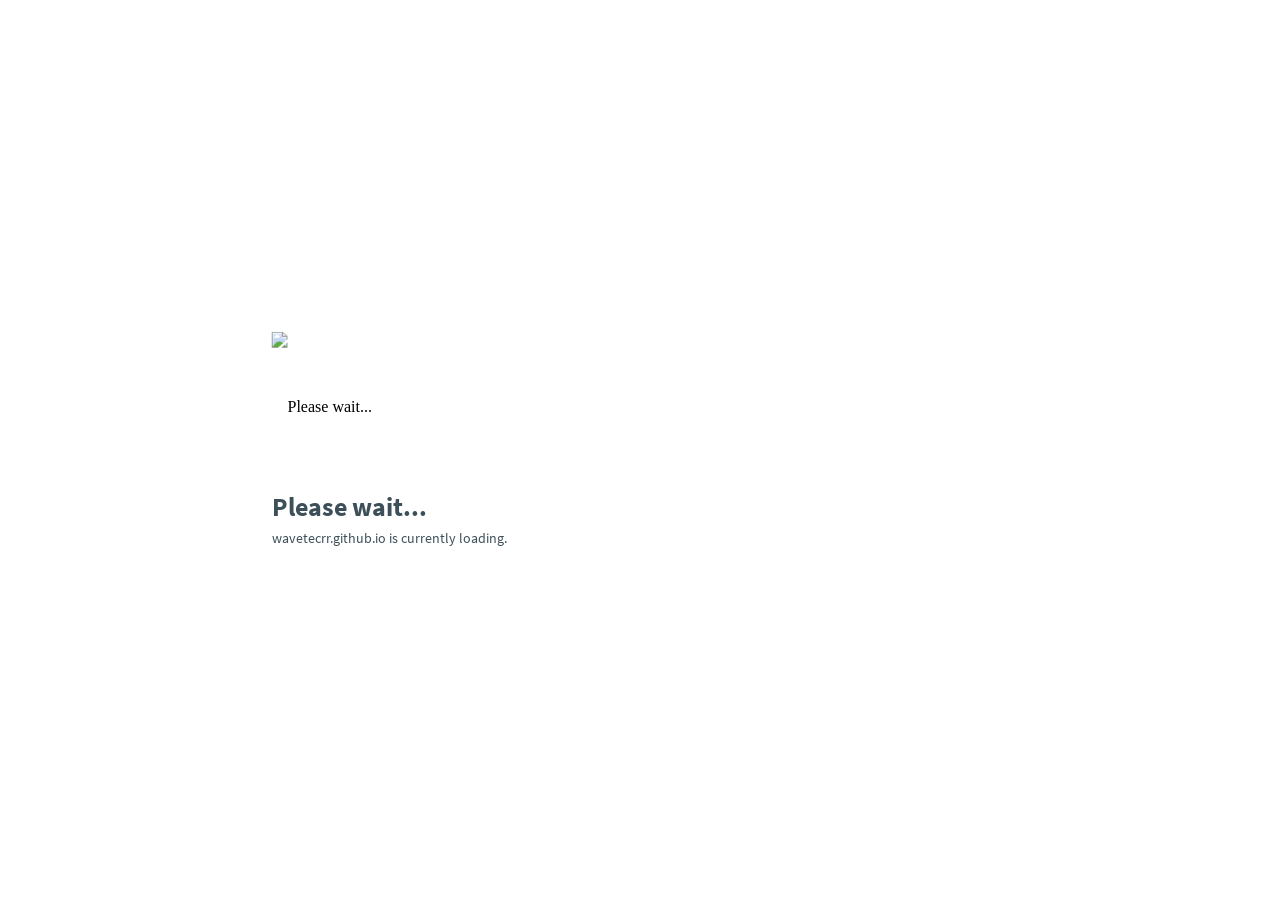
==== commit 2c631366: "Rename start.html to index.html" ====
--- a/index.html
+++ b/index.html
@@ -1,79 +1,43 @@
 <!DOCTYPE html>
-<html lang="en">
-    <head>
-        <title>WavetecRR</title>
-        <meta name="viewport" content="width=device-width, initial-scale=1">
-        <link href="https://fonts.googleapis.com/css?family=Lato|PT+Sans&display=swap" rel="stylesheet">
-        <link rel="preconnect" href="https://fonts.gstatic.com">
-<link href="https://fonts.googleapis.com/css2?family=Yantramanav&display=swap" rel="stylesheet">
-    <meta name="viewport" content="width=device-width, initial-scale=1">
-    <link rel="shortcut icon" type="image/x-icon" href="https://img.rec.net/az9td0gpk8id1dvz6zayithgd.jpg?cropSquare=true&width=192&height=192">
-    <meta name="description" content="WavetecRR's Personal website innit"/>
-        <meta property="og:image" content="https://img.rec.net/9zx14uhvru0cu4iujfwxn5iuw.jpg?cropSquare=true&width=192&height=192"/>
-        <meta property="og:image:secure_url" content="https://img.rec.net/9zx14uhvru0cu4iujfwxn5iuw.jpg?cropSquare=true&width=192&height=192" />
-        <link rel="stylesheet" href="https://d1azc1qln24ryf.cloudfront.net/114779/Socicon/style-cf.css?u8vidh">
-        
+<!-- saved from url=(0043)https://www.btl.com/viewer_not_whitelisted/ -->
+<html lang="en" class="gr__btl_com"><head><meta http-equiv="Content-Type" content="text/html; charset=UTF-8">
+	
+	<meta http-equiv="X-UA-Compatible" content="IE=edge">
+	<meta name="viewport" content="width=device-width, initial-scale=1">
 
-        <!-- Styles -->
-        <link rel="stylesheet" href="/styles/stylesheet.css">
-        <link rel="stylesheet" href="/styles/homepage.css">
-    </head>
-    <body>
-        <nav>
-            <ul>
-                <a href="/"><li class="logo"><img src="https://img.rec.net/9zx14uhvru0cu4iujfwxn5iuw.jpg?cropSquare=true&width=192&height=192"></li></a>
-                <a href="/wavetecrr"><li>About me!</li></a>
-                <a href="/sitemap"><li>Sitemap</li></a>
-            </ul>
-        </nav>
-        <div class="top-section">
-            <center>
-                <h1>Hey man!</h1>
-                <p>My name is Thomas Hall! Im a 13 y/o Amateur Programmer from England</p>
-                <p>Come and join me on this coding adventure! <a href="https://youtube.co.uk/@wavetecrr">Sub to me on YouTube!</a></p>
-               
-            </center>
-            <center class="second-part">
-                <img src="https://img.rec.net/9zx14uhvru0cu4iujfwxn5iuw.jpg?cropSquare=true&width=192&height=192" width="180px">
-            </center>
-        </div>
-        <center><h1>Current projects</h1></center>
-        <div class="homepage-grid" id="items4">
-            <center>
-                <a href="https://wavetecrr.github.io/bcs">
-                    <button class="normal"><img src="https://wavetecrr.github.io/bcs/logo.png">
-                        <br>
-                        Benook Cancelled Simulator 2023!
-                    </button>
-                </a>
-            </center>
-            
-            <center>
-                <a href="/otm">
-                    <button class="normal"><img src="" id="hyperlink">
-                        <br>
-                        OTM (Alpha)
-                    </button>
-                </a>
-            </center>
+	<title>Please wait...</title>
 
-            <center>
-                <a href="/usu">
-                    <button class="normal"><img src="">
-                        <br>
-                        theusu!project
-                    </button>
-                </a>
-            </center>
+	<!-- Google font -->
 
-            <center>
-                <a href="https://github.com/wavetecrr">
-                    <button class="normal"><img src="">
-                        <br>
-                        Me on GitHub!
-                    </button>
-                </a>
-            </center>
-        </div>
-    </body>
-</html>
+	<link href="./css/font.css" rel="stylesheet">
+
+	<!-- Custom stlylesheet -->
+	<link type="text/css" rel="stylesheet" href="./css/style.css">
+
+
+	<!-- HTML5 shim and Respond.js for IE8 support of HTML5 elements and media queries -->
+	<!-- WARNING: Respond.js doesn't work if you view the page via file:// -->
+	<!--[if lt IE 9]>
+		  <script src="https://oss.maxcdn.com/html5shiv/3.7.3/html5shiv.min.js"></script>
+		  <script src="https://oss.maxcdn.com/respond/1.4.2/respond.min.js"></script>
+		<![endif]-->
+
+</head>
+
+<body data-gr-c-s-loaded="true">
+
+	<div id="notfound">
+		<div class="notfound">
+			<div class="notfound-404">
+				<img src="https://ssl.gstatic.com/accounts/ui/progress_spinner_color_20dp_4x.gif" alt="Please wait...">
+			</div>
+			<h2>Please wait...</h2>
+			<p>wavetecrr.github.io is currently loading.</p>
+			
+		</div>
+	</div>
+
+<meta http-equiv="Refresh" content="5; url='/home'" />
+
+
+</body></html>
--- a/css/font.css
+++ b/css/font.css
@@ -0,0 +1,224 @@
+/* cyrillic-ext */
+@font-face {
+  font-family: 'Source Sans Pro';
+  font-style: italic;
+  font-weight: 700;
+  src: local('Source Sans Pro Bold Italic'), local('SourceSansPro-BoldItalic'), url(../fonts/sourcesans/6xKwdSBYKcSV-LCoeQqfX1RYOo3qPZZclSdh18Smxg.woff2) format('woff2');
+  unicode-range: U+0460-052F, U+1C80-1C88, U+20B4, U+2DE0-2DFF, U+A640-A69F, U+FE2E-FE2F;
+}
+/* cyrillic */
+@font-face {
+  font-family: 'Source Sans Pro';
+  font-style: italic;
+  font-weight: 700;
+  src: local('Source Sans Pro Bold Italic'), local('SourceSansPro-BoldItalic'), url(../fonts/sourcesans/6xKwdSBYKcSV-LCoeQqfX1RYOo3qPZZclSdo18Smxg.woff2) format('woff2');
+  unicode-range: U+0400-045F, U+0490-0491, U+04B0-04B1, U+2116;
+}
+/* greek-ext */
+@font-face {
+  font-family: 'Source Sans Pro';
+  font-style: italic;
+  font-weight: 700;
+  src: local('Source Sans Pro Bold Italic'), local('SourceSansPro-BoldItalic'), url(../fonts/sourcesans/6xKwdSBYKcSV-LCoeQqfX1RYOo3qPZZclSdg18Smxg.woff2) format('woff2');
+  unicode-range: U+1F00-1FFF;
+}
+/* greek */
+@font-face {
+  font-family: 'Source Sans Pro';
+  font-style: italic;
+  font-weight: 700;
+  src: local('Source Sans Pro Bold Italic'), local('SourceSansPro-BoldItalic'), url(../fonts/sourcesans/6xKwdSBYKcSV-LCoeQqfX1RYOo3qPZZclSdv18Smxg.woff2) format('woff2');
+  unicode-range: U+0370-03FF;
+}
+/* vietnamese */
+@font-face {
+  font-family: 'Source Sans Pro';
+  font-style: italic;
+  font-weight: 700;
+  src: local('Source Sans Pro Bold Italic'), local('SourceSansPro-BoldItalic'), url(../fonts/sourcesans/6xKwdSBYKcSV-LCoeQqfX1RYOo3qPZZclSdj18Smxg.woff2) format('woff2');
+  unicode-range: U+0102-0103, U+0110-0111, U+1EA0-1EF9, U+20AB;
+}
+/* latin-ext */
+@font-face {
+  font-family: 'Source Sans Pro';
+  font-style: italic;
+  font-weight: 700;
+  src: local('Source Sans Pro Bold Italic'), local('SourceSansPro-BoldItalic'), url(../fonts/sourcesans/6xKwdSBYKcSV-LCoeQqfX1RYOo3qPZZclSdi18Smxg.woff2) format('woff2');
+  unicode-range: U+0100-024F, U+0259, U+1E00-1EFF, U+2020, U+20A0-20AB, U+20AD-20CF, U+2113, U+2C60-2C7F, U+A720-A7FF;
+}
+/* latin */
+@font-face {
+  font-family: 'Source Sans Pro';
+  font-style: italic;
+  font-weight: 700;
+  src: local('Source Sans Pro Bold Italic'), local('SourceSansPro-BoldItalic'), url(../fonts/sourcesans/6xKwdSBYKcSV-LCoeQqfX1RYOo3qPZZclSds18Q.woff2) format('woff2');
+  unicode-range: U+0000-00FF, U+0131, U+0152-0153, U+02BB-02BC, U+02C6, U+02DA, U+02DC, U+2000-206F, U+2074, U+20AC, U+2122, U+2191, U+2193, U+2212, U+2215, U+FEFF, U+FFFD;
+}
+/* cyrillic-ext */
+@font-face {
+  font-family: 'Source Sans Pro';
+  font-style: normal;
+  font-weight: 400;
+  src: local('Source Sans Pro Regular'), local('SourceSansPro-Regular'), url(../fonts/sourcesans/6xK3dSBYKcSV-LCoeQqfX1RYOo3qNa7lqDY.woff2) format('woff2');
+  unicode-range: U+0460-052F, U+1C80-1C88, U+20B4, U+2DE0-2DFF, U+A640-A69F, U+FE2E-FE2F;
+}
+/* cyrillic */
+@font-face {
+  font-family: 'Source Sans Pro';
+  font-style: normal;
+  font-weight: 400;
+  src: local('Source Sans Pro Regular'), local('SourceSansPro-Regular'), url(../fonts/sourcesans/6xK3dSBYKcSV-LCoeQqfX1RYOo3qPK7lqDY.woff2) format('woff2');
+  unicode-range: U+0400-045F, U+0490-0491, U+04B0-04B1, U+2116;
+}
+/* greek-ext */
+@font-face {
+  font-family: 'Source Sans Pro';
+  font-style: normal;
+  font-weight: 400;
+  src: local('Source Sans Pro Regular'), local('SourceSansPro-Regular'), url(../fonts/sourcesans/6xK3dSBYKcSV-LCoeQqfX1RYOo3qNK7lqDY.woff2) format('woff2');
+  unicode-range: U+1F00-1FFF;
+}
+/* greek */
+@font-face {
+  font-family: 'Source Sans Pro';
+  font-style: normal;
+  font-weight: 400;
+  src: local('Source Sans Pro Regular'), local('SourceSansPro-Regular'), url(../fonts/sourcesans/6xK3dSBYKcSV-LCoeQqfX1RYOo3qO67lqDY.woff2) format('woff2');
+  unicode-range: U+0370-03FF;
+}
+/* vietnamese */
+@font-face {
+  font-family: 'Source Sans Pro';
+  font-style: normal;
+  font-weight: 400;
+  src: local('Source Sans Pro Regular'), local('SourceSansPro-Regular'), url(../fonts/sourcesans/6xK3dSBYKcSV-LCoeQqfX1RYOo3qN67lqDY.woff2) format('woff2');
+  unicode-range: U+0102-0103, U+0110-0111, U+1EA0-1EF9, U+20AB;
+}
+/* latin-ext */
+@font-face {
+  font-family: 'Source Sans Pro';
+  font-style: normal;
+  font-weight: 400;
+  src: local('Source Sans Pro Regular'), local('SourceSansPro-Regular'), url(../fonts/sourcesans/6xK3dSBYKcSV-LCoeQqfX1RYOo3qNq7lqDY.woff2) format('woff2');
+  unicode-range: U+0100-024F, U+0259, U+1E00-1EFF, U+2020, U+20A0-20AB, U+20AD-20CF, U+2113, U+2C60-2C7F, U+A720-A7FF;
+}
+/* latin */
+@font-face {
+  font-family: 'Source Sans Pro';
+  font-style: normal;
+  font-weight: 400;
+  src: local('Source Sans Pro Regular'), local('SourceSansPro-Regular'), url(../fonts/sourcesans/6xK3dSBYKcSV-LCoeQqfX1RYOo3qOK7l.woff2) format('woff2');
+  unicode-range: U+0000-00FF, U+0131, U+0152-0153, U+02BB-02BC, U+02C6, U+02DA, U+02DC, U+2000-206F, U+2074, U+20AC, U+2122, U+2191, U+2193, U+2212, U+2215, U+FEFF, U+FFFD;
+}
+/* cyrillic-ext */
+@font-face {
+  font-family: 'Source Sans Pro';
+  font-style: normal;
+  font-weight: 600;
+  src: local('Source Sans Pro SemiBold'), local('SourceSansPro-SemiBold'), url(../fonts/sourcesans/6xKydSBYKcSV-LCoeQqfX1RYOo3i54rwmhduz8A.woff2) format('woff2');
+  unicode-range: U+0460-052F, U+1C80-1C88, U+20B4, U+2DE0-2DFF, U+A640-A69F, U+FE2E-FE2F;
+}
+/* cyrillic */
+@font-face {
+  font-family: 'Source Sans Pro';
+  font-style: normal;
+  font-weight: 600;
+  src: local('Source Sans Pro SemiBold'), local('SourceSansPro-SemiBold'), url(../fonts/sourcesans/6xKydSBYKcSV-LCoeQqfX1RYOo3i54rwkxduz8A.woff2) format('woff2');
+  unicode-range: U+0400-045F, U+0490-0491, U+04B0-04B1, U+2116;
+}
+/* greek-ext */
+@font-face {
+  font-family: 'Source Sans Pro';
+  font-style: normal;
+  font-weight: 600;
+  src: local('Source Sans Pro SemiBold'), local('SourceSansPro-SemiBold'), url(../fonts/sourcesans/6xKydSBYKcSV-LCoeQqfX1RYOo3i54rwmxduz8A.woff2) format('woff2');
+  unicode-range: U+1F00-1FFF;
+}
+/* greek */
+@font-face {
+  font-family: 'Source Sans Pro';
+  font-style: normal;
+  font-weight: 600;
+  src: local('Source Sans Pro SemiBold'), local('SourceSansPro-SemiBold'), url(../fonts/sourcesans/6xKydSBYKcSV-LCoeQqfX1RYOo3i54rwlBduz8A.woff2) format('woff2');
+  unicode-range: U+0370-03FF;
+}
+/* vietnamese */
+@font-face {
+  font-family: 'Source Sans Pro';
+  font-style: normal;
+  font-weight: 600;
+  src: local('Source Sans Pro SemiBold'), local('SourceSansPro-SemiBold'), url(../fonts/sourcesans/6xKydSBYKcSV-LCoeQqfX1RYOo3i54rwmBduz8A.woff2) format('woff2');
+  unicode-range: U+0102-0103, U+0110-0111, U+1EA0-1EF9, U+20AB;
+}
+/* latin-ext */
+@font-face {
+  font-family: 'Source Sans Pro';
+  font-style: normal;
+  font-weight: 600;
+  src: local('Source Sans Pro SemiBold'), local('SourceSansPro-SemiBold'), url(../fonts/sourcesans/6xKydSBYKcSV-LCoeQqfX1RYOo3i54rwmRduz8A.woff2) format('woff2');
+  unicode-range: U+0100-024F, U+0259, U+1E00-1EFF, U+2020, U+20A0-20AB, U+20AD-20CF, U+2113, U+2C60-2C7F, U+A720-A7FF;
+}
+/* latin */
+@font-face {
+  font-family: 'Source Sans Pro';
+  font-style: normal;
+  font-weight: 600;
+  src: local('Source Sans Pro SemiBold'), local('SourceSansPro-SemiBold'), url(../fonts/sourcesans/6xKydSBYKcSV-LCoeQqfX1RYOo3i54rwlxdu.woff2) format('woff2');
+  unicode-range: U+0000-00FF, U+0131, U+0152-0153, U+02BB-02BC, U+02C6, U+02DA, U+02DC, U+2000-206F, U+2074, U+20AC, U+2122, U+2191, U+2193, U+2212, U+2215, U+FEFF, U+FFFD;
+}
+/* cyrillic-ext */
+@font-face {
+  font-family: 'Source Sans Pro';
+  font-style: normal;
+  font-weight: 700;
+  src: local('Source Sans Pro Bold'), local('SourceSansPro-Bold'), url(../fonts/sourcesans/6xKydSBYKcSV-LCoeQqfX1RYOo3ig4vwmhduz8A.woff2) format('woff2');
+  unicode-range: U+0460-052F, U+1C80-1C88, U+20B4, U+2DE0-2DFF, U+A640-A69F, U+FE2E-FE2F;
+}
+/* cyrillic */
+@font-face {
+  font-family: 'Source Sans Pro';
+  font-style: normal;
+  font-weight: 700;
+  src: local('Source Sans Pro Bold'), local('SourceSansPro-Bold'), url(../fonts/sourcesans/6xKydSBYKcSV-LCoeQqfX1RYOo3ig4vwkxduz8A.woff2) format('woff2');
+  unicode-range: U+0400-045F, U+0490-0491, U+04B0-04B1, U+2116;
+}
+/* greek-ext */
+@font-face {
+  font-family: 'Source Sans Pro';
+  font-style: normal;
+  font-weight: 700;
+  src: local('Source Sans Pro Bold'), local('SourceSansPro-Bold'), url(../fonts/sourcesans/6xKydSBYKcSV-LCoeQqfX1RYOo3ig4vwmxduz8A.woff2) format('woff2');
+  unicode-range: U+1F00-1FFF;
+}
+/* greek */
+@font-face {
+  font-family: 'Source Sans Pro';
+  font-style: normal;
+  font-weight: 700;
+  src: local('Source Sans Pro Bold'), local('SourceSansPro-Bold'), url(../fonts/sourcesans/6xKydSBYKcSV-LCoeQqfX1RYOo3ig4vwlBduz8A.woff2) format('woff2');
+  unicode-range: U+0370-03FF;
+}
+/* vietnamese */
+@font-face {
+  font-family: 'Source Sans Pro';
+  font-style: normal;
+  font-weight: 700;
+  src: local('Source Sans Pro Bold'), local('SourceSansPro-Bold'), url(../fonts/sourcesans/6xKydSBYKcSV-LCoeQqfX1RYOo3ig4vwmBduz8A.woff2) format('woff2');
+  unicode-range: U+0102-0103, U+0110-0111, U+1EA0-1EF9, U+20AB;
+}
+/* latin-ext */
+@font-face {
+  font-family: 'Source Sans Pro';
+  font-style: normal;
+  font-weight: 700;
+  src: local('Source Sans Pro Bold'), local('SourceSansPro-Bold'), url(../fonts/sourcesans/6xKydSBYKcSV-LCoeQqfX1RYOo3ig4vwmRduz8A.woff2) format('woff2');
+  unicode-range: U+0100-024F, U+0259, U+1E00-1EFF, U+2020, U+20A0-20AB, U+20AD-20CF, U+2113, U+2C60-2C7F, U+A720-A7FF;
+}
+/* latin */
+@font-face {
+  font-family: 'Source Sans Pro';
+  font-style: normal;
+  font-weight: 700;
+  src: local('Source Sans Pro Bold'), local('SourceSansPro-Bold'), url(../fonts/sourcesans/6xKydSBYKcSV-LCoeQqfX1RYOo3ig4vwlxdu.woff2) format('woff2');
+  unicode-range: U+0000-00FF, U+0131, U+0152-0153, U+02BB-02BC, U+02C6, U+02DA, U+02DC, U+2000-206F, U+2074, U+20AC, U+2122, U+2191, U+2193, U+2212, U+2215, U+FEFF, U+FFFD;
+}
--- a/css/style.css
+++ b/css/style.css
@@ -0,0 +1,98 @@
+* {
+  -webkit-box-sizing: border-box;
+          box-sizing: border-box;
+}
+
+body {
+  padding: 0;
+  margin: 0;
+}
+
+#notfound {
+  position: relative;
+  height: 100vh;
+}
+
+#notfound .notfound {
+  position: absolute;
+  left: 50%;
+  top: 50%;
+  -webkit-transform: translate(-50%, -50%);
+      -ms-transform: translate(-50%, -50%);
+          transform: translate(-50%, -50%);
+}
+
+.notfound {
+  max-width: 767px;
+  width: 100%;
+  line-height: 1.4;
+  padding: 0px 15px;
+}
+
+.notfound .notfound-404 {
+  position: relative;
+  height: 150px;
+  line-height: 150px;
+  margin-bottom: -15px;
+}
+
+.notfound .notfound-404 h1 {
+  font-family: 'Source Sans Pro', sans-serif;
+  font-size: 150px;
+  font-weight: 700i;
+  margin: 0px;
+  background: url('../img/text.png');
+    opacity: 0.5;
+    filter: alpha(opacity=50); /* For IE8 and earlier */
+  -webkit-background-clip: text;
+  -webkit-text-fill-color: transparent;
+  background-size: cover;
+  background-position: center;
+}
+
+.notfound h2 {
+  font-family: 'Source Sans Pro', sans-serif;
+  font-size: 26px;
+  font-weight: 700;
+    color: #3D505A;
+  margin-bottom: -10px;
+}
+
+.notfound p {
+  font-family: 'Source Sans Pro', sans-serif;
+  font-size: 14px;
+  font-weight: 400;
+  color: #3D505A;
+  margin-bottom: 20px;
+}
+
+.notfound a {
+  font-family: 'Source Sans Pro', sans-serif;
+  display: inline-block;
+  text-transform: uppercase;
+  color: #fff;
+  text-decoration: none;
+  border: none;
+  background: #2694D3;
+  padding: 10px 40px;
+  font-size: 14px;
+  font-weight: 600;
+  border-radius: 1px;
+  margin-top: 15px;
+  -webkit-transition: 0.2s all;
+  transition: 0.2s all;
+}
+
+.notfound a:hover {
+  opacity: 0.8;
+}
+
+@media only screen and (max-width: 767px) {
+  .notfound .notfound-404 {
+    height: 110px;
+    line-height: 110px;
+  }
+  .notfound .notfound-404 h1 {
+    font-size: 120px;
+  }
+}
